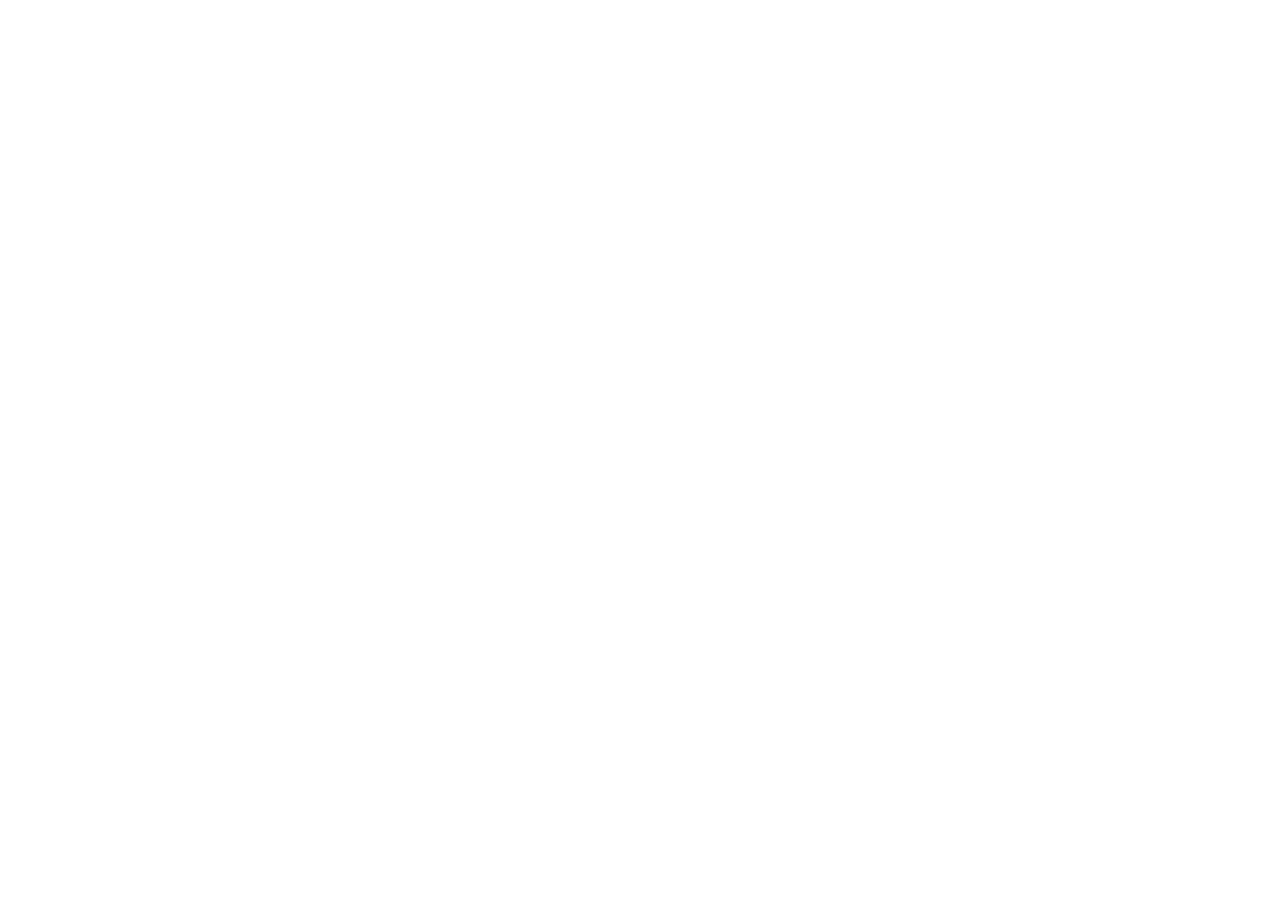
==== receiver.html @ 1dc2741c "project init" ====
<html>
    <head>
        <title>receiver</title>
        <meta charset="utf-8"/>
    </head>
    <style type="text/css">
        body{margin: 0;}
        #image{position: absolute;opacity: 0;left: 0; top: 0;}
    </style>
    <body>
        <canvas id="canvas"></canvas>

        <img id="image" src="#" alt="" />
    </body>
    <script src="assets/libs/jquery.js"></script>
    <script src="assets/libs/facepp-sdk.js"></script>
    <script>
        "use strict"
        function imageDataFormat(imgData){
            var data = atob(imgData.substring( "data:image/png;base64,".length ));
            var asArray = new Uint8Array(data.length);
            for(var i = 0, len = data.length; i < len; ++i){
                asArray[i] = data.charCodeAt(i);    
            }
            var blob = new Blob([ asArray.buffer ], {type: "image/png"});
            return blob;
        }
        var FaceppSDK = function(){
            var self = this;
            var apiKey = "fc9ee3d9b48ed027a7cedf27a8fe2434",
                apiSecret = "3cnNalC9OF09E58R0jf4Cpu42t0WJBGR";

            apiKey = "9324fbaf5b1a3e206c7ed4171b0ff469";
            apiSecret = "pRwuUwQybWKvRN9eaRSoAHXW23aT7u4k";

            self.detect = function(imgdata){
                var api = new FacePP(apiKey, apiSecret);
                api.request("detection/detect", {
                    img: imgdata

                }, function(err, result){
                    if (err) {
                        console.info(err);
                        return;
                    }
                    ("onresult" in self)&& (self.onresult(result));
                    console.info("onresult------------------>", result);
                });
            };

            self.on = function(type, func){
                self["on"+type] = func;
            };
        }

        var Mask = function(){
            var self = this;
            var img = document.getElementById("image"),
                imgEyeLeft = new Image(),
                imgEyeRight = new Image(),
                canvas = document.getElementById("canvas");

            var ctx = canvas.getContext("2d");

            img.onload = function(){
                canvas.width = img.width;
                canvas.height = img.height;
                ctx.drawImage(img, 0, 0);
            };
            self.setImage = function(imgData){
                img.src = imgData;
            };

            self.wear = function(result, maskId){
                console.info("result.face---------------->", result.face);
                if(result.face.length==0){
                    console.info("no face found...");
                }else{
                    if(typeof(maskId)=="undefined"){
                        maskId = 1;
                    }
                    imgEyeLeft.src = "assets/imgs/eyes/"+maskId+"-L.png";
                    imgEyeRight.src = "assets/imgs/eyes/"+maskId+"-R.png";

                    for(var i=0; i<result.face.length; i++){
                        var face = result.face[i];
                        var eyePosition = {};
                            eyePosition.leftX = face.position.eye_left.x*result.img_width/100 - imgEyeLeft.width/2;
                            eyePosition.leftY = face.position.eye_left.y*result.img_height/100 - imgEyeLeft.height/2;

                            eyePosition.rightX = face.position.eye_right.x*result.img_width/100 - imgEyeRight.width/2;
                            eyePosition.rightY = face.position.eye_right.y*result.img_height/100 - imgEyeRight.height/2;

                            console.info("reyePosition---------------->", eyePosition);
                            ctx.drawImage(imgEyeLeft, eyePosition.leftX, eyePosition.leftY);
                            ctx.drawImage(imgEyeRight, eyePosition.rightX, eyePosition.rightY);
                    }
                }
            };

            self.on = function(type, func){
                self["on"+type] = func;
            };
        };
        var faceppSDK = new FaceppSDK(),
            mask = new Mask();

        faceppSDK.on("result", function(result){
            console.info("------------------>result: ", result);
            mask.wear(result);
        });


        var wsServer = "ws://127.0.0.1:9431/receiver";
        var ws = new WebSocket(wsServer);
        ws.onopen = function (evt) {
            console.info("--------->receiver connected");
        }; 
        ws.onmessage = function(evt) {
          var msg = JSON.parse(evt.data);
            if(msg['type']=='img'){
                var imgBlob = imageDataFormat(msg['data']);
                mask.setImage(msg['data']);
                faceppSDK.detect(imgBlob);
            }
        };
    </script>
</html>
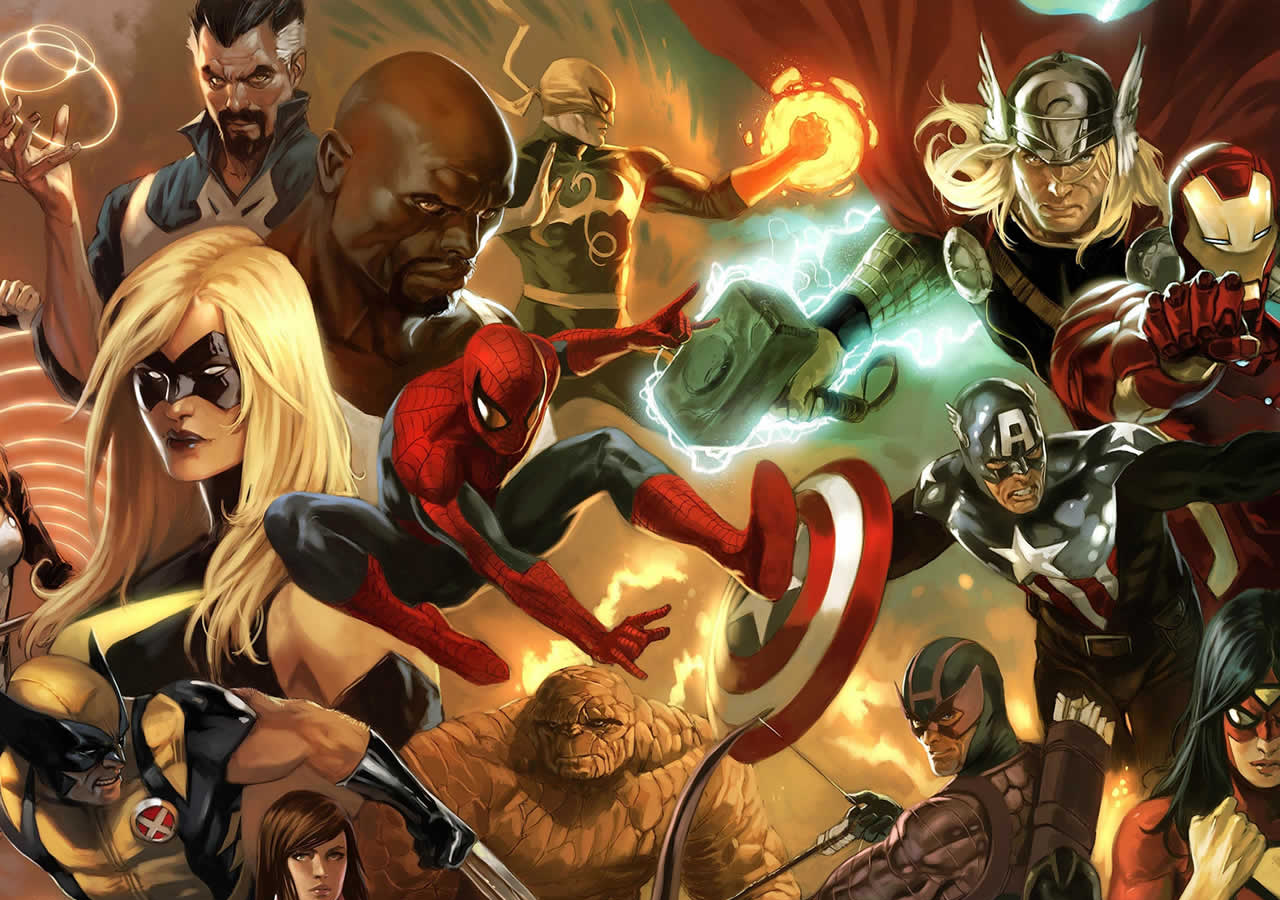
==== commit c1ef7795: "update" ====
--- a/receiver.html
+++ b/receiver.html
@@ -4,125 +4,64 @@
         <meta charset="utf-8"/>
     </head>
     <style type="text/css">
-        body{margin: 0;}
-        #image{position: absolute;opacity: 0;left: 0; top: 0;}
-    </style>
-    <body>
-        <canvas id="canvas"></canvas>
-
-        <img id="image" src="#" alt="" />
-    </body>
-    <script src="assets/libs/jquery.js"></script>
-    <script src="assets/libs/facepp-sdk.js"></script>
-    <script>
-        "use strict"
-        function imageDataFormat(imgData){
-            var data = atob(imgData.substring( "data:image/png;base64,".length ));
-            var asArray = new Uint8Array(data.length);
-            for(var i = 0, len = data.length; i < len; ++i){
-                asArray[i] = data.charCodeAt(i);    
-            }
-            var blob = new Blob([ asArray.buffer ], {type: "image/png"});
-            return blob;
+        @-moz-keyframes show {
+            from {opacity: 0;}
+            to {opacity: 0.9;}
         }
-        var FaceppSDK = function(){
-            var self = this;
-            var apiKey = "fc9ee3d9b48ed027a7cedf27a8fe2434",
-                apiSecret = "3cnNalC9OF09E58R0jf4Cpu42t0WJBGR";
-
-            apiKey = "9324fbaf5b1a3e206c7ed4171b0ff469";
-            apiSecret = "pRwuUwQybWKvRN9eaRSoAHXW23aT7u4k";
-
-            self.detect = function(imgdata){
-                var api = new FacePP(apiKey, apiSecret);
-                api.request("detection/detect", {
-                    img: imgdata
-
-                }, function(err, result){
-                    if (err) {
-                        console.info(err);
-                        return;
-                    }
-                    ("onresult" in self)&& (self.onresult(result));
-                    console.info("onresult------------------>", result);
-                });
-            };
-
-            self.on = function(type, func){
-                self["on"+type] = func;
-            };
+        @-webkit-keyframes show {
+            from {opacity: 0;}
+            to {opacity: 0.9;}
         }
 
-        var Mask = function(){
-            var self = this;
-            var img = document.getElementById("image"),
-                imgEyeLeft = new Image(),
-                imgEyeRight = new Image(),
-                canvas = document.getElementById("canvas");
+        @-moz-keyframes alert-show {
+            from {opacity: 0;top:-30px;}
+            to {opacity: 1;top:0;}
+        }
+        @-webkit-keyframes alert-show {
+            from {opacity: 0;top:-30px;}
+            to {opacity: 1;top:0;}
+        }
 
-            var ctx = canvas.getContext("2d");
+        @-moz-keyframes alert-hide {
+            from {opacity: 1; top:0;}
+            to {opacity: 0; top:-30px;}
+        }
+        @-webkit-keyframes alert-hide {
+            from {opacity: 1; top:0;}
+            to {opacity: 0; top:-30px;}
+        }
 
-            img.onload = function(){
-                canvas.width = img.width;
-                canvas.height = img.height;
-                ctx.drawImage(img, 0, 0);
-            };
-            self.setImage = function(imgData){
-                img.src = imgData;
-            };
+        html{}
+        body{margin: 0;}
+            body.bg-no{background-image: url("assets/imgs/bg/no.jpg");}
+            body.bg-all{background-image: url("assets/imgs/bg/all.jpg");}
+            body.bg-f-1{background-image: url("assets/imgs/bg/f-1.jpg");}
+            body.bg-f-2{background-image: url("assets/imgs/bg/f-2.jpg");}
+            body.bg-f-3{background-image: url("assets/imgs/bg/f-3.jpg");}
+            body.bg-m-1{background-image: url("assets/imgs/bg/m-1.jpg");}
+            body.bg-m-2{background-image: url("assets/imgs/bg/m-2.jpg");}
+            body.bg-m-3{background-image: url("assets/imgs/bg/m-3.jpg");}
+            body.bg-m-4{background-image: url("assets/imgs/bg/m-4.jpg");}
+            body.bg-m-5{background-image: url("assets/imgs/bg/m-5.jpg");}
 
-            self.wear = function(result, maskId){
-                console.info("result.face---------------->", result.face);
-                if(result.face.length==0){
-                    console.info("no face found...");
-                }else{
-                    if(typeof(maskId)=="undefined"){
-                        maskId = 1;
-                    }
-                    imgEyeLeft.src = "assets/imgs/eyes/"+maskId+"-L.png";
-                    imgEyeRight.src = "assets/imgs/eyes/"+maskId+"-R.png";
+        #image{position: absolute;opacity: 0;left: 0; top: 0;z-index: 1;}
+        #canvas{border-radius: 0;box-shadow: 1em 0 6em #636363;opacity: 0;position: absolute;z-index: 999;left: 50%;bottom: 0;}
+            #canvas.show{-moz-animation: show 2s;-webkit-animation: show 2s;opacity: 0.9;}
 
-                    for(var i=0; i<result.face.length; i++){
-                        var face = result.face[i];
-                        var eyePosition = {};
-                            eyePosition.leftX = face.position.eye_left.x*result.img_width/100 - imgEyeLeft.width/2;
-                            eyePosition.leftY = face.position.eye_left.y*result.img_height/100 - imgEyeLeft.height/2;
-
-                            eyePosition.rightX = face.position.eye_right.x*result.img_width/100 - imgEyeRight.width/2;
-                            eyePosition.rightY = face.position.eye_right.y*result.img_height/100 - imgEyeRight.height/2;
-
-                            console.info("reyePosition---------------->", eyePosition);
-                            ctx.drawImage(imgEyeLeft, eyePosition.leftX, eyePosition.leftY);
-                            ctx.drawImage(imgEyeRight, eyePosition.rightX, eyePosition.rightY);
-                    }
-                }
-            };
-
-            self.on = function(type, func){
-                self["on"+type] = func;
-            };
-        };
-        var faceppSDK = new FaceppSDK(),
-            mask = new Mask();
-
-        faceppSDK.on("result", function(result){
-            console.info("------------------>result: ", result);
-            mask.wear(result);
-        });
-
-
-        var wsServer = "ws://127.0.0.1:9431/receiver";
-        var ws = new WebSocket(wsServer);
-        ws.onopen = function (evt) {
-            console.info("--------->receiver connected");
-        }; 
-        ws.onmessage = function(evt) {
-          var msg = JSON.parse(evt.data);
-            if(msg['type']=='img'){
-                var imgBlob = imageDataFormat(msg['data']);
-                mask.setImage(msg['data']);
-                faceppSDK.detect(imgBlob);
-            }
-        };
-    </script>
+        .alert{position: absolute;z-index: 999;right: 0;width: 250px;height: 70px;right: 10%;}
+            .alert.show{-moz-animation: alert-show 0.6s;-webkit-animation: alert-show 0.6s;top: 0;opacity: 1;}
+            .alert.hide{-moz-animation: alert-hide 0.6s;-webkit-animation: alert-hide 0.6s;top:-30px;opacity: 0;}
+            .alert .alert-bg{width: 250px;height: 70px;background: #FFF;opacity: 0.8;position: absolute;left: 0;top:0;}
+            .alert .alert-text{position: absolute;left: 0;top:0;width: 250px;height: 70px;text-align: center;line-height: 70px;font-size: 1.5em;color: #c16a10;}
+    </style>
+    <body class="bg-all">
+        <canvas id="canvas"></canvas>
+        <img id="image" src="#" alt=""/>
+        <div id="alert" class="alert hide">
+            <div class="alert-bg"></div>
+            <div id="alert-text" class="alert-text"></div>
+        </div>
+    </body>
+    <script src="assets/libs/facepp-sdk.js"></script>
+    <script src="assets/receiver.js"></script>
 </html>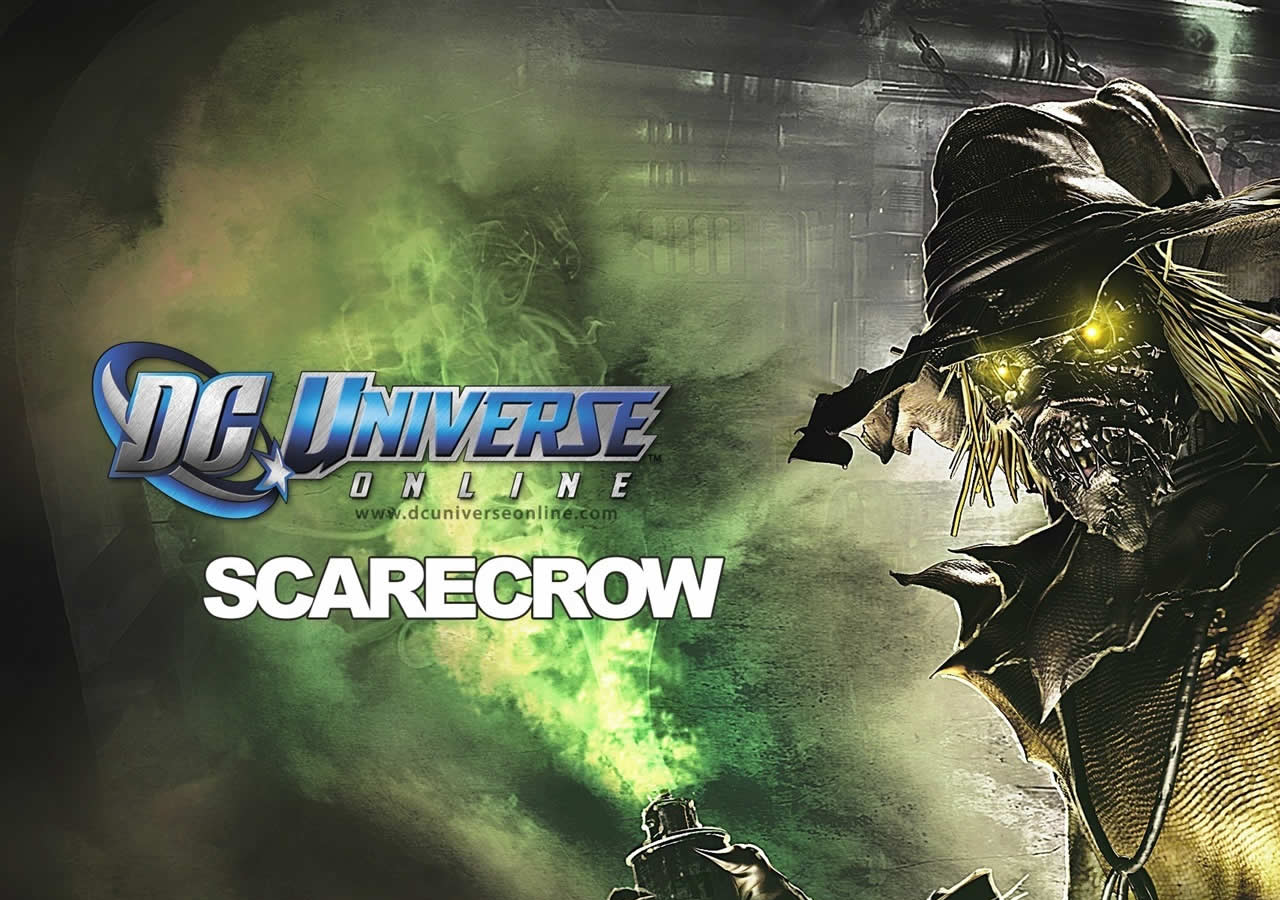
==== commit 6535c30f: "add receiver css file" ====
--- a/receiver.html
+++ b/receiver.html
@@ -3,58 +3,8 @@
         <title>receiver</title>
         <meta charset="utf-8"/>
     </head>
-    <style type="text/css">
-        @-moz-keyframes show {
-            from {opacity: 0;}
-            to {opacity: 0.9;}
-        }
-        @-webkit-keyframes show {
-            from {opacity: 0;}
-            to {opacity: 0.9;}
-        }
-
-        @-moz-keyframes alert-show {
-            from {opacity: 0;top:-30px;}
-            to {opacity: 1;top:0;}
-        }
-        @-webkit-keyframes alert-show {
-            from {opacity: 0;top:-30px;}
-            to {opacity: 1;top:0;}
-        }
-
-        @-moz-keyframes alert-hide {
-            from {opacity: 1; top:0;}
-            to {opacity: 0; top:-30px;}
-        }
-        @-webkit-keyframes alert-hide {
-            from {opacity: 1; top:0;}
-            to {opacity: 0; top:-30px;}
-        }
-
-        html{}
-        body{margin: 0;}
-            body.bg-no{background-image: url("assets/imgs/bg/no.jpg");}
-            body.bg-all{background-image: url("assets/imgs/bg/all.jpg");}
-            body.bg-f-1{background-image: url("assets/imgs/bg/f-1.jpg");}
-            body.bg-f-2{background-image: url("assets/imgs/bg/f-2.jpg");}
-            body.bg-f-3{background-image: url("assets/imgs/bg/f-3.jpg");}
-            body.bg-m-1{background-image: url("assets/imgs/bg/m-1.jpg");}
-            body.bg-m-2{background-image: url("assets/imgs/bg/m-2.jpg");}
-            body.bg-m-3{background-image: url("assets/imgs/bg/m-3.jpg");}
-            body.bg-m-4{background-image: url("assets/imgs/bg/m-4.jpg");}
-            body.bg-m-5{background-image: url("assets/imgs/bg/m-5.jpg");}
-
-        #image{position: absolute;opacity: 0;left: 0; top: 0;z-index: 1;}
-        #canvas{border-radius: 0;box-shadow: 1em 0 6em #636363;opacity: 0;position: absolute;z-index: 999;left: 50%;bottom: 0;}
-            #canvas.show{-moz-animation: show 2s;-webkit-animation: show 2s;opacity: 0.9;}
-
-        .alert{position: absolute;z-index: 999;right: 0;width: 250px;height: 70px;right: 10%;}
-            .alert.show{-moz-animation: alert-show 0.6s;-webkit-animation: alert-show 0.6s;top: 0;opacity: 1;}
-            .alert.hide{-moz-animation: alert-hide 0.6s;-webkit-animation: alert-hide 0.6s;top:-30px;opacity: 0;}
-            .alert .alert-bg{width: 250px;height: 70px;background: #FFF;opacity: 0.8;position: absolute;left: 0;top:0;}
-            .alert .alert-text{position: absolute;left: 0;top:0;width: 250px;height: 70px;text-align: center;line-height: 70px;font-size: 1.5em;color: #c16a10;}
-    </style>
-    <body class="bg-all">
+    <link rel="stylesheet" type="text/css" href="assets/receiver.css">
+    <body class="bg-no">
         <canvas id="canvas"></canvas>
         <img id="image" src="#" alt=""/>
         <div id="alert" class="alert hide">
@@ -62,6 +12,7 @@
             <div id="alert-text" class="alert-text"></div>
         </div>
     </body>
+    <script src="http://openflint.github.io/flint-receiver-sdk/receiver.js"></script>
     <script src="assets/libs/facepp-sdk.js"></script>
     <script src="assets/receiver.js"></script>
 </html>--- a/assets/receiver.css
+++ b/assets/receiver.css
@@ -0,0 +1,49 @@
+@-moz-keyframes show {
+    from {opacity: 0;}
+    to {opacity: 0.9;}
+}
+@-webkit-keyframes show {
+    from {opacity: 0;}
+    to {opacity: 0.9;}
+}
+
+@-moz-keyframes alert-show {
+    from {opacity: 0;top:-30px;}
+    to {opacity: 1;top:0;}
+}
+@-webkit-keyframes alert-show {
+    from {opacity: 0;top:-30px;}
+    to {opacity: 1;top:0;}
+}
+
+@-moz-keyframes alert-hide {
+    from {opacity: 1; top:0;}
+    to {opacity: 0; top:-30px;}
+}
+@-webkit-keyframes alert-hide {
+    from {opacity: 1; top:0;}
+    to {opacity: 0; top:-30px;}
+}
+
+html{}
+body{margin: 0;}
+    body.bg-no{background-image: url("imgs/bg/no.jpg");}
+    body.bg-all{background-image: url("imgs/bg/all.jpg");}
+    body.bg-f-1{background-image: url("imgs/bg/f-1.jpg");}
+    body.bg-f-2{background-image: url("imgs/bg/f-2.jpg");}
+    body.bg-f-3{background-image: url("imgs/bg/f-3.jpg");}
+    body.bg-m-1{background-image: url("imgs/bg/m-1.jpg");}
+    body.bg-m-2{background-image: url("imgs/bg/m-2.jpg");}
+    body.bg-m-3{background-image: url("imgs/bg/m-3.jpg");}
+    body.bg-m-4{background-image: url("imgs/bg/m-4.jpg");}
+    body.bg-m-5{background-image: url("imgs/bg/m-5.jpg");}
+
+#image{position: absolute;opacity: 0;left: 0; top: 0;z-index: 1;}
+#canvas{border-radius: 0;box-shadow: 1em 0 6em #636363;opacity: 0;position: absolute;z-index: 999;left: 50%;bottom: 0;}
+    #canvas.show{-moz-animation: show 2s;-webkit-animation: show 2s;opacity: 0.9;}
+
+.alert{position: absolute;z-index: 999;right: 0;width: 250px;height: 70px;right: 10%;}
+    .alert.show{-moz-animation: alert-show 0.6s;-webkit-animation: alert-show 0.6s;top: 0;opacity: 1;}
+    .alert.hide{-moz-animation: alert-hide 0.6s;-webkit-animation: alert-hide 0.6s;top:-30px;opacity: 0;}
+    .alert .alert-bg{width: 250px;height: 70px;background: #FFF;opacity: 0.8;position: absolute;left: 0;top:0;}
+    .alert .alert-text{position: absolute;left: 0;top:0;width: 250px;height: 70px;text-align: center;line-height: 70px;font-size: 1.5em;color: #c16a10;}